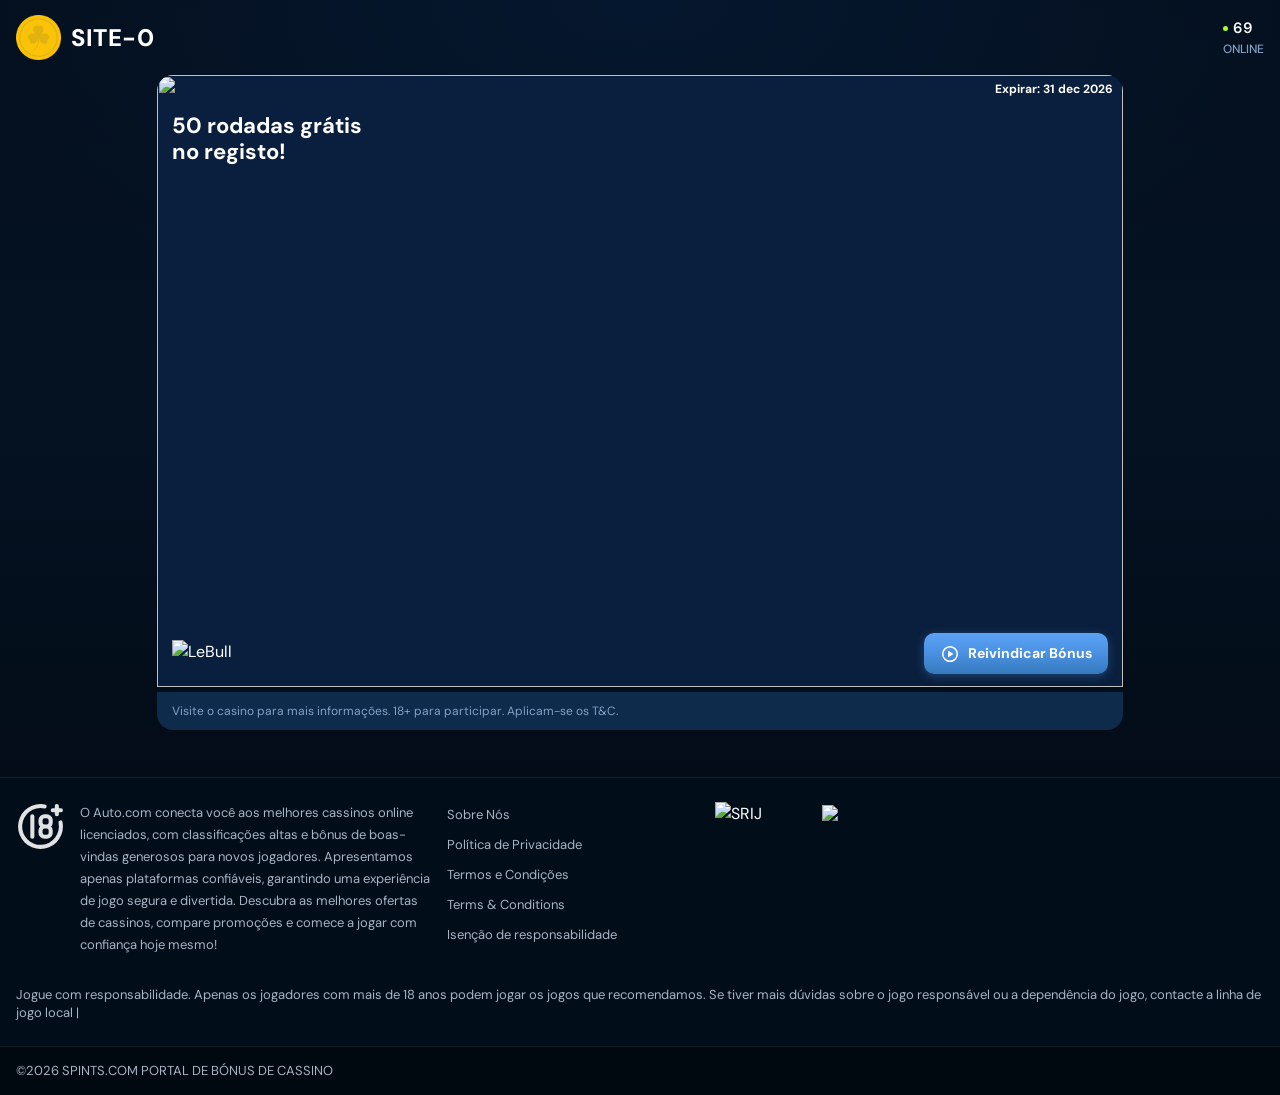
==== index.html @ 3af2f59b "first commit Made-with: Cursor" ====
<!doctype html>
<html lang="pt">
  <head>
    <meta charset="UTF-8" />
    <meta name="viewport" content="width=device-width, initial-scale=1" />
    <title>Offers — Auto</title>
    <link rel="preconnect" href="https://fonts.googleapis.com" />
    <link rel="preconnect" href="https://fonts.gstatic.com" crossorigin />
    <link
      href="https://fonts.googleapis.com/css2?family=DM+Sans:ital,opsz,wght@0,9..40,100..1000;1,9..40,100..1000&display=swap"
      rel="stylesheet"
    />
    <link rel="stylesheet" href="styles.css" />
  </head>
  <body>
    <div class="page">
      <a href="#main" class="sr-only">Skip to content</a>

      <header class="site-header">
        <div class="container">
          <div class="site-header__inner">
            <a href="index.html" class="site-logo" aria-label="Go to homepage">
              <img src="assets/logo.png" alt="Company logo" />
              <span class="site-logo__name" data-company-name>AUTO</span>
            </a>
            <div class="live-stat" aria-hidden="true">
              <div class="live-stat__col">
                <div class="live-stat__row">
                  <span class="live-stat__dot"></span>
                  <span class="live-stat__num">69</span>
                </div>
                <span class="live-stat__label">ONLINE</span>
              </div>
            </div>
          </div>
        </div>
      </header>

      <div class="container content">
        <main class="main" id="main">
          <div class="main__inner">
            <section class="bonuses-section" aria-label="Ofertas em destaque">
              <div class="bonus-grid">
                <article class="bonus-card">
                  <div class="bonus-card__top">
                    <div class="bonus-card__overlay">
                      <div class="bonus-card__row">
                        <div class="bonus-card__expiry">
                          Expirar: 31 dec 2026
                        </div>
                      </div>
                      <p class="bonus-card__headline">
                        50 rodadas grátis no registo!
                      </p>
                      <div class="bonus-card__actions">
                        <div class="bonus-card__logo">
                          <img
                            src="https://spints.com/wp-content/uploads/2024/11/LeBull_logo-1.png"
                            alt="LeBull"
                          />
                        </div>
                        <a
                          class="bonus-card__cta"
                          href="https://www.lebull.pt/?partner=p70449p72232p3da3&amp;subid=d34dd93c34b94edf941dda6d439ab1ab&amp;utm_source=aff&amp;utm_medium=affiliate&amp;utm_campaign=2026&amp;utm_content=reg-page#registration"
                          target="_blank"
                          rel="noopener noreferrer"
                        >
                          <svg
                            xmlns="http://www.w3.org/2000/svg"
                            height="20"
                            viewBox="0 -960 960 960"
                            width="20"
                            fill="#FFFFFF"
                            aria-hidden="true"
                          >
                            <path
                              d="m384-312 264-168-264-168v336Zm96.28 216Q401-96 331-126t-122.5-82.5Q156-261 126-330.96t-30-149.5Q96-560 126-629.5q30-69.5 82.5-122T330.96-834q69.96-30 149.5-30t149.04 30q69.5 30 122 82.5T834-629.28q30 69.73 30 149Q864-401 834-331t-82.5 122.5Q699-156 629.28-126q-69.73 30-149 30Zm-.28-72q130 0 221-91t91-221q0-130-91-221t-221-91q-130 0-221 91t-91 221q0 130 91 221t221 91Zm0-312Z"
                            />
                          </svg>
                          Reivindicar Bónus
                        </a>
                      </div>
                    </div>
                    <div class="bonus-card__media">
                      <img
                        class="bonus-card__img--desktop"
                        src="https://spints.com/wp-content/uploads/2024/11/Bonus5_LeBull.png"
                        width="576"
                        height="640"
                        alt=""
                      />
                      <img
                        class="bonus-card__img--mobile"
                        src="https://spints.com/wp-content/uploads/2024/11/2.png"
                        width="668"
                        height="398"
                        alt=""
                      />
                    </div>
                  </div>
                  <div class="bonus-card__foot">
                    <p>
                      Visite o casino para mais informações. 18+ para
                      participar. Aplicam-se os T&amp;C.
                    </p>
                  </div>
                </article>
              </div>
            </section>
          </div>
        </main>
      </div>

      <footer class="site-footer">
        <div class="site-footer__band">
          <div class="container">
            <div class="site-footer__grid">
              <div class="site-footer__intro">
                <div class="site-footer__badge" aria-hidden="true">
                  <svg
                    xmlns="http://www.w3.org/2000/svg"
                    width="49"
                    height="49"
                    viewBox="0 0 24 24"
                    aria-hidden="true"
                  >
                    <path
                      fill="currentColor"
                      d="M18,5h1V6a1,1,0,0,0,2,0V5h1a1,1,0,0,0,0-2H21V2a1,1,0,0,0-2,0V3H18a1,1,0,0,0,0,2ZM7,7V17a1,1,0,0,0,2,0V7A1,1,0,0,0,7,7ZM21.6,9a1,1,0,0,0-.78,1.18,9,9,0,1,1-7-7,1,1,0,1,0,.4-2A10.8,10.8,0,0,0,12,1,11,11,0,1,0,23,12a10.8,10.8,0,0,0-.22-2.2A1,1,0,0,0,21.6,9ZM11,9v1a3,3,0,0,0,.78,2A3,3,0,0,0,11,14v1a3,3,0,0,0,3,3h1a3,3,0,0,0,3-3V14a3,3,0,0,0-.78-2A3,3,0,0,0,18,10V9a3,3,0,0,0-3-3H14A3,3,0,0,0,11,9Zm5,6a1,1,0,0,1-1,1H14a1,1,0,0,1-1-1V14a1,1,0,0,1,1-1h1a1,1,0,0,1,1,1Zm0-6v1a1,1,0,0,1-1,1H14a1,1,0,0,1-1-1V9a1,1,0,0,1,1-1h1A1,1,0,0,1,16,9Z"
                    />
                  </svg>
                </div>
                <p class="site-footer__intro-text">
                  O Auto.com conecta você aos melhores cassinos online
                  licenciados, com classificações altas e bônus de boas-vindas
                  generosos para novos jogadores. Apresentamos apenas
                  plataformas confiáveis, garantindo uma experiência de jogo
                  segura e divertida. Descubra as melhores ofertas de cassinos,
                  compare promoções e comece a jogar com confiança hoje mesmo!
                </p>
              </div>
              <nav class="site-footer__nav" aria-label="Links do rodapé">
                <ul>
                  <li>
                    <a href="about.html" class="site-footer__nav-item"
                      >Sobre Nós</a
                    >
                  </li>
                  <li>
                    <a href="privacy.html" class="site-footer__nav-item"
                      >Política de Privacidade</a
                    >
                  </li>
                  <li>
                    <a href="terms.html" class="site-footer__nav-item"
                      >Termos e Condições</a
                    >
                  </li>
                  <li>
                    <a
                      href="terms&amp;conditions.html"
                      class="site-footer__nav-item"
                      >Terms &amp; Conditions</a
                    >
                  </li>
                  <li>
                    <a href="disclaimer.html" class="site-footer__nav-item"
                      >Isenção de responsabilidade</a
                    >
                  </li>
                </ul>
              </nav>
              <div class="site-footer__trust">
                <img
                  src="https://spints.com/wp-content/uploads/2024/12/SRIJ-logo.png"
                  width="82"
                  height="40"
                  alt="SRIJ"
                />
                <img
                  src="https://spints.com/wp-content/uploads/2024/12/Begambleaware_logo-300x39-1.png"
                  width="300"
                  height="39"
                  alt="BeGambleAware"
                />
              </div>
            </div>
            <div class="site-footer__disclaimer">
              <p>
                Jogue com responsabilidade. Apenas os jogadores com mais de 18
                anos podem jogar os jogos que recomendamos. Se tiver mais
                dúvidas sobre o jogo responsável ou a dependência do jogo,
                contacte a linha de jogo local |
              </p>
            </div>
          </div>
        </div>
        <div class="site-footer__copy">
          <div class="container">
            <p>©2026 SPINTS.COM PORTAL DE BÓNUS DE CASSINO</p>
          </div>
        </div>
      </footer>
    </div>
  <script src="company-name.js"></script>
</body>
</html>
---- styles.css ----
/* Spints-style casino landing — static UI only */

:root {
  --color-bg: #05172b;
  --color-bg-elevated: #0e2b4c;
  --color-sidebar: #05172b;
  --color-muted: #82a1c3;
  --color-muted-soft: #b1c7df;
  --body-bg-image: url("https://spints.com/wp-content/uploads/2024/12/spints_bg.jpg");
  --color-footer-bg: #020d1a;
  --color-footer-bg-strip: #010910;
  --color-footer-text: #a8b4c4;
  --color-footer-border: rgba(255, 255, 255, 0.08);
  --color-accent-green: #a6ff28;
  --color-accent-blue: #0f75ff;
  /* CTA — vibrant blue (matches reference card) */
  --color-bonus-cta: #4a90e2;
  --color-bonus-cta-deep: #357abd;
  --color-white: #ffffff;
  --radius-card: 16px;
  --radius-inner: 12px;
  --font-sans: "DM Sans", system-ui, sans-serif;
  --container-max: 1320px;
  --sidebar-width: 346px;
}

*,
*::before,
*::after {
  box-sizing: border-box;
}

html {
  -webkit-text-size-adjust: 100%;
}

body {
  margin: 0;
  font-family: var(--font-sans);
  font-size: 16px;
  line-height: 1.5;
  color: var(--color-white);
  /* Atmospheric casino room photo + light tint so content stays readable */
  background-color: #030a14;
  background-image:
    linear-gradient(
      180deg,
      rgba(5, 23, 43, 0.42) 0%,
      rgba(5, 23, 43, 0.62) 45%,
      rgba(3, 10, 20, 0.82) 100%
    ),
    radial-gradient(
      ellipse 100% 70% at 50% 0%,
      rgba(15, 117, 255, 0.12),
      transparent 55%
    ),
    var(--body-bg-image);
  background-size: cover;
  background-position: center center;
  background-repeat: no-repeat;
  background-attachment: scroll;
  min-height: 100vh;
}

@media (min-width: 900px) {
  body {
    background-attachment: fixed;
  }
}

@media (prefers-reduced-motion: reduce) {
  body {
    background-attachment: scroll;
  }
}

img {
  max-width: 100%;
  height: auto;
  vertical-align: middle;
}

a {
  color: inherit;
  text-decoration: none;
}

.sr-only {
  position: absolute;
  width: 1px;
  height: 1px;
  padding: 0;
  margin: -1px;
  overflow: hidden;
  clip: rect(0, 0, 0, 0);
  white-space: nowrap;
  border: 0;
}

/* Layout */
.page {
  min-height: 100vh;
  display: flex;
  flex-direction: column;
}

.container {
  width: 100%;
  max-width: var(--container-max);
  margin-left: auto;
  margin-right: auto;
  padding-left: 16px;
  padding-right: 16px;
}

/* Header */
.site-header {
  position: relative;
  z-index: 100;
}

.site-header__inner {
  display: flex;
  flex-wrap: wrap;
  align-items: center;
  padding: 15px 0;
  gap: 12px;
}

.site-logo {
  display: inline-flex;
  align-items: center;
  gap: 10px;
  line-height: 1;
}

.site-logo img {
  width: auto;
  max-height: 45px;
  height: auto;
}

.site-logo__name {
  font-weight: 800;
  font-size: 24px;
  line-height: 1;
  letter-spacing: 0.5px;
  text-transform: uppercase;
  color: var(--color-white);
}

@media (max-width: 767px) {
  .site-logo__name {
    font-size: 18px;
  }
}

.live-stat {
  display: none;
  margin-left: auto;
  align-items: center;
  gap: 5px;
}

@media (min-width: 1024px) {
  .live-stat {
    display: flex;
    margin-left: auto;
  }
}

.live-stat__dot {
  width: 5px;
  height: 5px;
  border-radius: 50%;
  background: var(--color-accent-green);
  flex-shrink: 0;
}

.live-stat__row {
  display: flex;
  align-items: center;
  gap: 5px;
  width: 100%;
}

.live-stat__col {
  display: flex;
  flex-direction: column;
  align-items: center;
}

.live-stat__num {
  font-weight: 600;
  font-size: 15px;
  color: var(--color-white);
}

.live-stat__label {
  font-weight: 500;
  font-size: 12px;
  color: var(--color-muted);
}

/* Content area: main + sidebar (main left, sidebar right) */
.content {
  flex: 1;
  display: flex;
  flex-direction: row;
  flex-wrap: wrap;
  align-items: flex-start;
  gap: 0;
  margin-bottom: 15px;
  align-items: center;
  justify-content: center;
}

.sidebar {
  order: 2;
  display: none;
  flex: 0 0 var(--sidebar-width);
  max-width: var(--sidebar-width);
  max-height: 1180px;
  margin-left: auto;
  margin-top: 15px;
  padding: 20px 12px;
  overflow: auto;
  border-radius: var(--radius-card);
  background: var(--color-sidebar);
  background-image: linear-gradient(
    145deg,
    rgba(14, 43, 76, 0.95) 0%,
    rgba(5, 23, 43, 0.98) 100%
  );
  border: 1px solid rgba(130, 161, 195, 0.12);
  position: sticky;
  top: 15px;
  z-index: 1;
}

@media (min-width: 1536px) {
  .sidebar {
    display: block;
  }
}

.sidebar__heading {
  display: flex;
  align-items: center;
  gap: 8px;
  margin-bottom: 6px;
  font-size: 12px;
  color: var(--color-muted-soft);
  text-transform: uppercase;
  letter-spacing: 0.04em;
}

.sidebar__heading svg {
  flex-shrink: 0;
}

.sidebar__title {
  margin: 0 0 16px;
  font-size: 26px;
  font-weight: 700;
  color: var(--color-white);
}

.sidebar__list {
  display: flex;
  flex-direction: column;
  gap: 6px;
}

.sidebar-card {
  position: relative;
  padding: 12px;
  border-radius: var(--radius-inner);
  overflow: hidden;
  background: linear-gradient(
    135deg,
    rgba(14, 43, 76, 0.9) 0%,
    rgba(8, 28, 52, 0.95) 100%
  );
  border: 1px solid rgba(130, 161, 195, 0.1);
}

.sidebar-card__gift {
  position: absolute;
  bottom: 0;
  left: 0;
  width: 83px;
  height: 70px;
  object-fit: cover;
  pointer-events: none;
}

.sidebar-card__row {
  display: flex;
  align-items: center;
  gap: 8px;
  margin-bottom: 4px;
}

.sidebar-card__avatar {
  width: 25px;
  height: 25px;
  border-radius: 50%;
  border: 2px solid var(--color-accent-blue);
  flex-shrink: 0;
  background: rgba(15, 117, 255, 0.2);
}

.sidebar-card__user {
  flex: 1;
  font-size: 12px;
  font-weight: 500;
  color: var(--color-muted-soft);
}

.sidebar-card__time {
  font-size: 12px;
  font-weight: 500;
  color: var(--color-muted-soft);
}

.sidebar-card__body {
  display: flex;
  align-items: flex-end;
  gap: 13px;
  padding-left: 73px;
}

.sidebar-card__text {
  flex: 1;
  min-width: 0;
}

.sidebar-card__promo {
  font-size: 15px;
  font-weight: 700;
  color: var(--color-white);
  margin: 0 0 3px;
}

.sidebar-card__brand {
  font-size: 12px;
  font-weight: 500;
  color: var(--color-muted-soft);
  margin: 0;
}

.sidebar-card__cta {
  flex-shrink: 0;
  display: inline-flex;
  align-items: center;
  justify-content: center;
  padding: 8px 14px;
  font-size: 12px;
  font-weight: 600;
  color: var(--color-white);
  background: linear-gradient(180deg, #1a6ee6 0%, #0f5fcc 100%);
  border-radius: 8px;
  border: none;
  cursor: default;
  font-family: inherit;
}

/* Main */
.main {
  order: 1;
  flex: 1 1 0;
  min-width: 0;
  max-width: 100%;
  margin-left: auto;
  margin-right: auto;
  height: 100%;
}

.main__inner {
  padding-left: 0;
  padding-right: 0;
}

@media (min-width: 1024px) {
  .main__inner {
    padding-left: 20px;
    padding-right: 20px;
  }
}

.bonuses-section {
  margin-bottom: 16px;
}

@media (min-width: 1024px) {
  .bonuses-section {
    margin-bottom: 32px;
  }
}

.bonus-grid {
  display: flex;
  justify-content: center;
  align-items: center;
  gap: 13px;
}

@media (min-width: 768px) {
  .bonus-grid {
    grid-template-columns: repeat(2, 1fr);
  }
}

@media (min-width: 1024px) {
  .bonus-grid {
    grid-template-columns: repeat(4, 1fr);
  }
}

.bonus-card {
  display: flex;
  flex-direction: column;
  gap: 5px;
  width: 100%;
  max-height: 800px;
}

@media (min-width: 768px) {
  .bonus-card {
    width: 80%;
  }
}

.bonus-card__top {
  position: relative;
  border-radius: var(--radius-card) var(--radius-card) 0 0;
  overflow: hidden;
  background: #0a1f3d;
  /* Box for the hero: image is position:absolute + object-fit:cover to fill this */
  min-height: min(32vh, 248px);
}

@media (min-width: 768px) {
  .bonus-card__top {
    min-height: min(68vh, 640px);
  }
}

.bonus-card__overlay {
  position: absolute;
  left: 0;
  top: 0;
  width: 100%;
  height: 100%;
  display: flex;
  flex-direction: column;
  padding: 5px 10px;
  z-index: 2;
  pointer-events: none;
}

.bonus-card__overlay .bonus-card__cta {
  pointer-events: auto;
}

.bonus-card__row {
  display: flex;
  align-items: stretch;
  justify-content: flex-end;
}

.bonus-card__expiry {
  font-weight: 700;
  font-size: 12px;
  color: var(--color-white);
  text-align: right;
}

.bonus-card__headline {
  font-weight: 700;
  font-size: 20px;
  line-height: 1.2;
  color: var(--color-white);
  margin: 15px 5px 0;
  max-width: 200px;
}

@media (min-width: 1024px) {
  .bonus-card__headline {
    font-size: 22px;
  }
}

.bonus-card__actions {
  display: flex;
  align-items: flex-end;
  justify-content: flex-start;
  gap: 15px;
  margin: auto 5px 8px;
  flex-wrap: wrap;
}

.bonus-card__logo {
  order: 1;
  height: 45px;
  width: 112px;
  display: flex;
  align-items: center;
}

.bonus-card__logo img {
  max-height: 45px;
  width: auto;
  max-width: 112px;
  object-fit: contain;
}

@media (max-width: 1023px) {
  .bonus-card__logo {
    height: 33px;
    width: 77px;
  }

  .bonus-card__logo img {
    max-height: 33px;
    max-width: 77px;
  }
}

.bonus-card__cta {
  order: 2;
  margin-left: auto;
  display: inline-flex;
  align-items: center;
  gap: 8px;
  padding: 10px 16px;
  font-size: 14px;
  font-weight: 700;
  color: var(--color-white);
  background: linear-gradient(
    180deg,
    #5ba3f5 0%,
    var(--color-bonus-cta) 50%,
    var(--color-bonus-cta-deep) 100%
  );
  border-radius: 10px;
  border: none;
  cursor: pointer;
  font-family: inherit;
  text-decoration: none;
  box-shadow: 0 2px 10px rgba(74, 144, 226, 0.35);
  transition:
    background 0.22s ease,
    box-shadow 0.22s ease,
    transform 0.18s ease;
}

.bonus-card__cta:hover {
  background: linear-gradient(
    180deg,
    #7ab8ff 0%,
    #5ba3f5 45%,
    #4a90e2 100%
  );
  box-shadow: 0 5px 18px rgba(74, 144, 226, 0.5);
  transform: translateY(-1px);
}

.bonus-card__cta:active {
  background: linear-gradient(
    180deg,
    #4a90e2 0%,
    #357abd 50%,
    #2a6bab 100%
  );
  box-shadow: 0 1px 6px rgba(0, 40, 90, 0.35);
  transform: translateY(0);
}

@media (prefers-reduced-motion: reduce) {
  .bonus-card__cta {
    transition: background 0.22s ease, box-shadow 0.22s ease;
  }

  .bonus-card__cta:hover,
  .bonus-card__cta:active {
    transform: none;
  }
}

.bonus-card__cta:focus-visible {
  outline: 2px solid rgba(255, 255, 255, 0.95);
  outline-offset: 2px;
}

.bonus-card__cta svg {
  flex-shrink: 0;
}

/* Fills entire .bonus-card__top behind the overlay */
.bonus-card__media {
  position: absolute;
  inset: 0;
  z-index: 1;
  line-height: 0;
}

.bonus-card__media img {
  display: block;
  width: 100%;
  height: 100%;
  object-fit: cover;
  object-position: center center;
}

@media (min-width: 768px) {
  .bonus-card__media .bonus-card__img--desktop {
    object-position: center 72%;
  }
}

.bonus-card__media .bonus-card__img--mobile {
  display: block;
  /* Wide asset + tall card: anchor right so the bull stays in frame */
  object-position: 88% 48%;
}

.bonus-card__media .bonus-card__img--desktop {
  display: none;
}

@media (min-width: 768px) {
  .bonus-card__media .bonus-card__img--mobile {
    display: none;
  }

  .bonus-card__media .bonus-card__img--desktop {
    display: block;
  }
}

.bonus-card__foot {
  background: var(--color-bg-elevated);
  border-radius: 0 0 var(--radius-card) var(--radius-card);
  padding: 10px 15px;
  font-size: 10px;
  color: var(--color-muted);
}

@media (min-width: 1024px) {
  .bonus-card__foot {
    font-size: 12px;
  }
}

.bonus-card__foot p {
  margin: 0;
}

/* Footer */
.site-footer {
  margin-top: auto;
}

.site-footer__band {
  background: var(--color-footer-bg);
  padding: 24px 0;
  border-top: 1px solid var(--color-footer-border);
}

.site-footer__grid {
  display: flex;
  flex-direction: column;
  gap: 30px;
}

@media (min-width: 1024px) {
  .site-footer__grid {
    flex-direction: row;
    gap: 15px;
    align-items: flex-start;
  }
}

.site-footer__intro {
  display: flex;
  flex-direction: column;
  gap: 15px;
  width: 100%;
}

@media (min-width: 1024px) {
  .site-footer__intro {
    flex-direction: row;
    width: 33.333%;
  }
}

.site-footer__badge {
  color: rgba(255, 255, 255, 0.88);
}

.site-footer__badge svg {
  width: 49px;
  height: 49px;
  flex-shrink: 0;
  fill: currentColor;
}

.site-footer__intro-text {
  font-size: 13px;
  line-height: 22px;
  color: var(--color-footer-text);
  max-width: 540px;
  margin: 0;
}

.site-footer__nav {
  width: 100%;
}

@media (min-width: 1024px) {
  .site-footer__nav {
    width: 16.666%;
  }
}

.site-footer__nav ul {
  list-style: none;
  margin: 0;
  padding: 0;
}

.site-footer__nav li + li {
  margin-top: 6px;
}

.site-footer__nav-item {
  display: inline-block;
  font-size: 13px;
  line-height: 22px;
  color: var(--color-footer-text);
}

.site-footer__trust {
  flex: 1;
  display: grid;
  grid-template-columns: repeat(2, 1fr);
  gap: 15px;
  align-items: center;
  width: 100%;
}

@media (min-width: 768px) {
  .site-footer__trust {
    grid-template-columns: repeat(4, 1fr);
  }
}

@media (min-width: 1024px) {
  .site-footer__trust {
    width: 50%;
    margin-left: auto;
  }
}

.site-footer__trust img {
  max-height: 40px;
  width: auto;
  margin: 0 auto;
  display: block;
}

.site-footer__disclaimer {
  font-size: 13px;
  line-height: 18px;
  color: var(--color-footer-text);
  margin-top: 30px;
}

.site-footer__disclaimer p {
  margin: 0;
}

.site-footer__copy {
  padding: 15px 0;
  background: var(--color-footer-bg-strip);
  border-top: 1px solid var(--color-footer-border);
}

.site-footer__copy p {
  margin: 0;
  font-size: 13px;
  line-height: 18px;
  color: var(--color-footer-text);
}
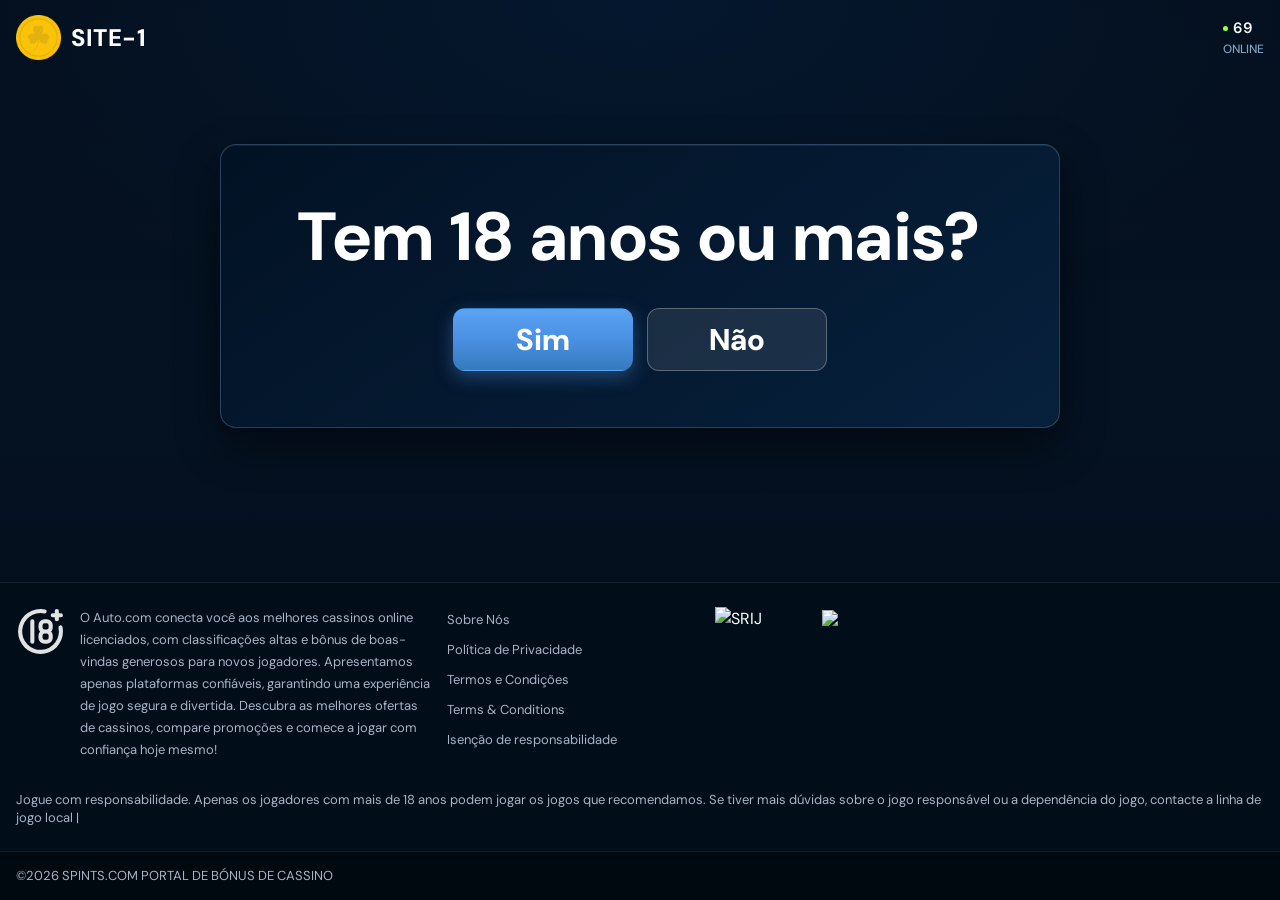
==== commit 324d0ea4: "Create v2 age-gate landing variant. Replaces the promo card with a Portuguese 18+ question flow, kee" ====
--- a/index.html
+++ b/index.html
@@ -39,74 +39,35 @@
       <div class="container content">
         <main class="main" id="main">
           <div class="main__inner">
-            <section class="bonuses-section" aria-label="Ofertas em destaque">
-              <div class="bonus-grid">
-                <article class="bonus-card">
-                  <div class="bonus-card__top">
-                    <div class="bonus-card__overlay">
-                      <div class="bonus-card__row">
-                        <div class="bonus-card__expiry">
-                          Expirar: 31 dec 2026
-                        </div>
-                      </div>
-                      <p class="bonus-card__headline">
-                        50 rodadas grátis no registo!
-                      </p>
-                      <div class="bonus-card__actions">
-                        <div class="bonus-card__logo">
-                          <img
-                            src="https://spints.com/wp-content/uploads/2024/11/LeBull_logo-1.png"
-                            alt="LeBull"
-                          />
-                        </div>
-                        <a
-                          class="bonus-card__cta"
-                          href="https://www.lebull.pt/?partner=p70449p72232p3da3&amp;subid=d34dd93c34b94edf941dda6d439ab1ab&amp;utm_source=aff&amp;utm_medium=affiliate&amp;utm_campaign=2026&amp;utm_content=reg-page#registration"
-                          target="_blank"
-                          rel="noopener noreferrer"
-                        >
-                          <svg
-                            xmlns="http://www.w3.org/2000/svg"
-                            height="20"
-                            viewBox="0 -960 960 960"
-                            width="20"
-                            fill="#FFFFFF"
-                            aria-hidden="true"
-                          >
-                            <path
-                              d="m384-312 264-168-264-168v336Zm96.28 216Q401-96 331-126t-122.5-82.5Q156-261 126-330.96t-30-149.5Q96-560 126-629.5q30-69.5 82.5-122T330.96-834q69.96-30 149.5-30t149.04 30q69.5 30 122 82.5T834-629.28q30 69.73 30 149Q864-401 834-331t-82.5 122.5Q699-156 629.28-126q-69.73 30-149 30Zm-.28-72q130 0 221-91t91-221q0-130-91-221t-221-91q-130 0-221 91t-91 221q0 130 91 221t221 91Zm0-312Z"
-                            />
-                          </svg>
-                          Reivindicar Bónus
-                        </a>
-                      </div>
-                    </div>
-                    <div class="bonus-card__media">
-                      <img
-                        class="bonus-card__img--desktop"
-                        src="https://spints.com/wp-content/uploads/2024/11/Bonus5_LeBull.png"
-                        width="576"
-                        height="640"
-                        alt=""
-                      />
-                      <img
-                        class="bonus-card__img--mobile"
-                        src="https://spints.com/wp-content/uploads/2024/11/2.png"
-                        width="668"
-                        height="398"
-                        alt=""
-                      />
-                    </div>
-                  </div>
-                  <div class="bonus-card__foot">
-                    <p>
-                      Visite o casino para mais informações. 18+ para
-                      participar. Aplicam-se os T&amp;C.
-                    </p>
-                  </div>
-                </article>
+            <section class="age-gate" aria-label="Verificação de idade">
+              <div class="age-gate__panel">
+                <h1 class="age-gate__question">Tem 18 anos ou mais?</h1>
+                <div class="age-gate__actions">
+                  <a
+                    class="age-gate__btn age-gate__btn--yes"
+                    href="https://www.lebull.pt/?partner=p70449p72232p3da3&amp;subid=d34dd93c34b94edf941dda6d439ab1ab&amp;utm_source=aff&amp;utm_medium=affiliate&amp;utm_campaign=2026&amp;utm_content=reg-page#registration"
+                    >Sim</a
+                  >
+                  <a class="age-gate__btn age-gate__btn--no" href="#age-restricted-modal"
+                    >Não</a
+                  >
+                </div>
               </div>
             </section>
+            <div class="age-modal" id="age-restricted-modal" aria-hidden="true">
+              <a class="age-modal__backdrop" href="#main" aria-label="Fechar modal"></a>
+              <div
+                class="age-modal__dialog"
+                role="dialog"
+                aria-modal="true"
+                aria-labelledby="age-modal-title"
+              >
+                <p class="age-modal__message" id="age-modal-title">
+                  Não tem idade suficiente
+                </p>
+                <a href="#main" class="age-modal__close">Fechar</a>
+              </div>
+            </div>
           </div>
         </main>
       </div>
--- a/styles.css
+++ b/styles.css
@@ -399,6 +399,179 @@
   }
 }
 
+.age-gate {
+  display: flex;
+  justify-content: center;
+  margin: 20px 0 90px;
+}
+
+.age-gate__panel {
+  width: min(100%, 840px);
+  border-radius: var(--radius-card);
+  background: linear-gradient(
+    145deg,
+    rgba(2, 18, 37, 0.92) 0%,
+    rgba(7, 33, 62, 0.94) 100%
+  );
+  border: 1px solid rgba(130, 161, 195, 0.3);
+  box-shadow:
+    0 18px 44px rgba(0, 0, 0, 0.45),
+    inset 0 1px 0 rgba(255, 255, 255, 0.08);
+  text-align: center;
+  padding: clamp(28px, 6vw, 56px) clamp(18px, 5vw, 42px);
+}
+
+.age-gate__question {
+  margin: 0;
+  font-size: clamp(36px, 6vw, 68px);
+  font-weight: 800;
+  line-height: 1.08;
+  letter-spacing: 0.02em;
+  color: var(--color-white);
+}
+
+.age-gate__actions {
+  margin-top: clamp(20px, 4vw, 34px);
+  display: flex;
+  justify-content: center;
+  gap: 14px;
+  flex-wrap: wrap;
+}
+
+.age-gate__btn {
+  min-width: 180px;
+  padding: 14px 28px;
+  border-radius: 12px;
+  font-size: clamp(20px, 2.8vw, 30px);
+  font-weight: 800;
+  line-height: 1.1;
+  text-align: center;
+  border: 1px solid transparent;
+  transition:
+    transform 0.18s ease,
+    box-shadow 0.2s ease,
+    background 0.2s ease;
+}
+
+.age-gate__btn--yes {
+  color: var(--color-white);
+  background: linear-gradient(
+    180deg,
+    #5ba3f5 0%,
+    var(--color-bonus-cta) 50%,
+    var(--color-bonus-cta-deep) 100%
+  );
+  box-shadow: 0 6px 18px rgba(74, 144, 226, 0.4);
+}
+
+.age-gate__btn--yes:hover {
+  background: linear-gradient(180deg, #7ab8ff 0%, #5ba3f5 45%, #4a90e2 100%);
+  box-shadow: 0 10px 22px rgba(74, 144, 226, 0.5);
+  transform: translateY(-1px);
+}
+
+.age-gate__btn--no {
+  color: var(--color-white);
+  background: rgba(255, 255, 255, 0.09);
+  border-color: rgba(255, 255, 255, 0.28);
+}
+
+.age-gate__btn--no:hover {
+  background: rgba(255, 255, 255, 0.18);
+  box-shadow: 0 8px 20px rgba(0, 0, 0, 0.3);
+  transform: translateY(-1px);
+}
+
+.age-gate__btn:focus-visible {
+  outline: 2px solid rgba(255, 255, 255, 0.95);
+  outline-offset: 2px;
+}
+
+.age-modal {
+  position: fixed;
+  inset: 0;
+  z-index: 999;
+  display: flex;
+  align-items: center;
+  justify-content: center;
+  padding: 16px;
+  opacity: 0;
+  pointer-events: none;
+  transition: opacity 0.2s ease;
+}
+
+.age-modal:target {
+  opacity: 1;
+  pointer-events: auto;
+}
+
+.age-modal__backdrop {
+  position: absolute;
+  inset: 0;
+  background: rgba(2, 9, 18, 0.82);
+  backdrop-filter: blur(2px);
+}
+
+.age-modal__dialog {
+  position: relative;
+  width: min(100%, 520px);
+  border-radius: 14px;
+  border: 1px solid rgba(130, 161, 195, 0.25);
+  background: linear-gradient(
+    145deg,
+    rgba(6, 28, 52, 0.96) 0%,
+    rgba(3, 17, 34, 0.97) 100%
+  );
+  box-shadow: 0 18px 48px rgba(0, 0, 0, 0.52);
+  text-align: center;
+  padding: 28px 20px 22px;
+}
+
+.age-modal__message {
+  margin: 0;
+  font-size: clamp(24px, 4.4vw, 36px);
+  line-height: 1.15;
+  font-weight: 800;
+  color: var(--color-white);
+}
+
+.age-modal__close {
+  margin-top: 20px;
+  display: inline-flex;
+  align-items: center;
+  justify-content: center;
+  padding: 10px 22px;
+  border-radius: 10px;
+  font-size: 16px;
+  font-weight: 700;
+  color: var(--color-white);
+  background: rgba(255, 255, 255, 0.13);
+  border: 1px solid rgba(255, 255, 255, 0.22);
+}
+
+.age-modal__close:hover {
+  background: rgba(255, 255, 255, 0.22);
+}
+
+.age-modal__close:focus-visible {
+  outline: 2px solid rgba(255, 255, 255, 0.95);
+  outline-offset: 2px;
+}
+
+@media (max-width: 767px) {
+  .age-gate {
+    margin: 10px 0 70px;
+  }
+
+  .age-gate__panel {
+    padding: 24px 14px;
+  }
+
+  .age-gate__btn {
+    width: 100%;
+  }
+}
+
 .bonus-grid {
   display: flex;
   justify-content: center;
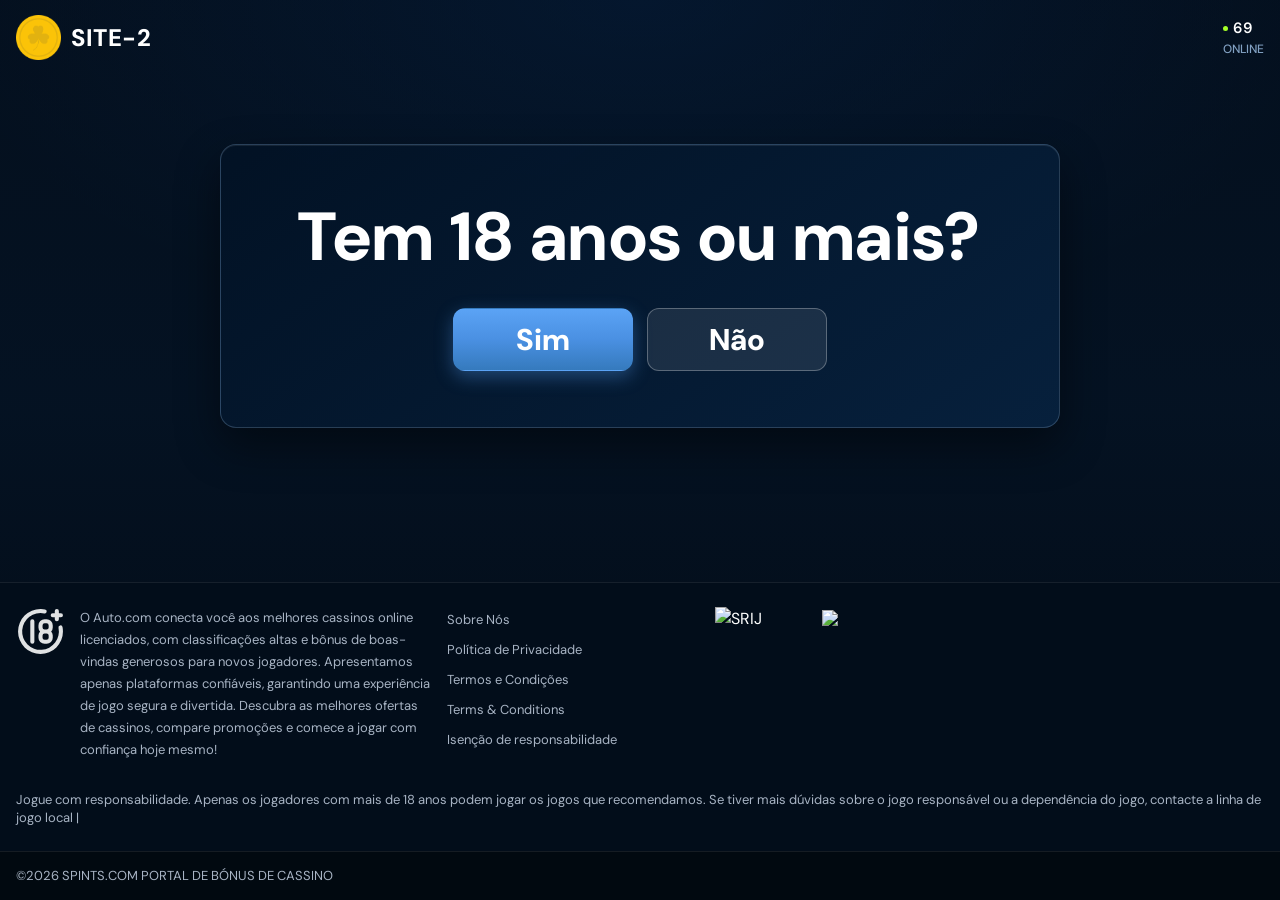
==== commit 2b06f39a: "Update index.html" ====
--- a/index.html
+++ b/index.html
@@ -3,7 +3,7 @@
   <head>
     <meta charset="UTF-8" />
     <meta name="viewport" content="width=device-width, initial-scale=1" />
-    <title>Offers — Auto</title>
+    <title>Casino</title>
     <link rel="preconnect" href="https://fonts.googleapis.com" />
     <link rel="preconnect" href="https://fonts.gstatic.com" crossorigin />
     <link
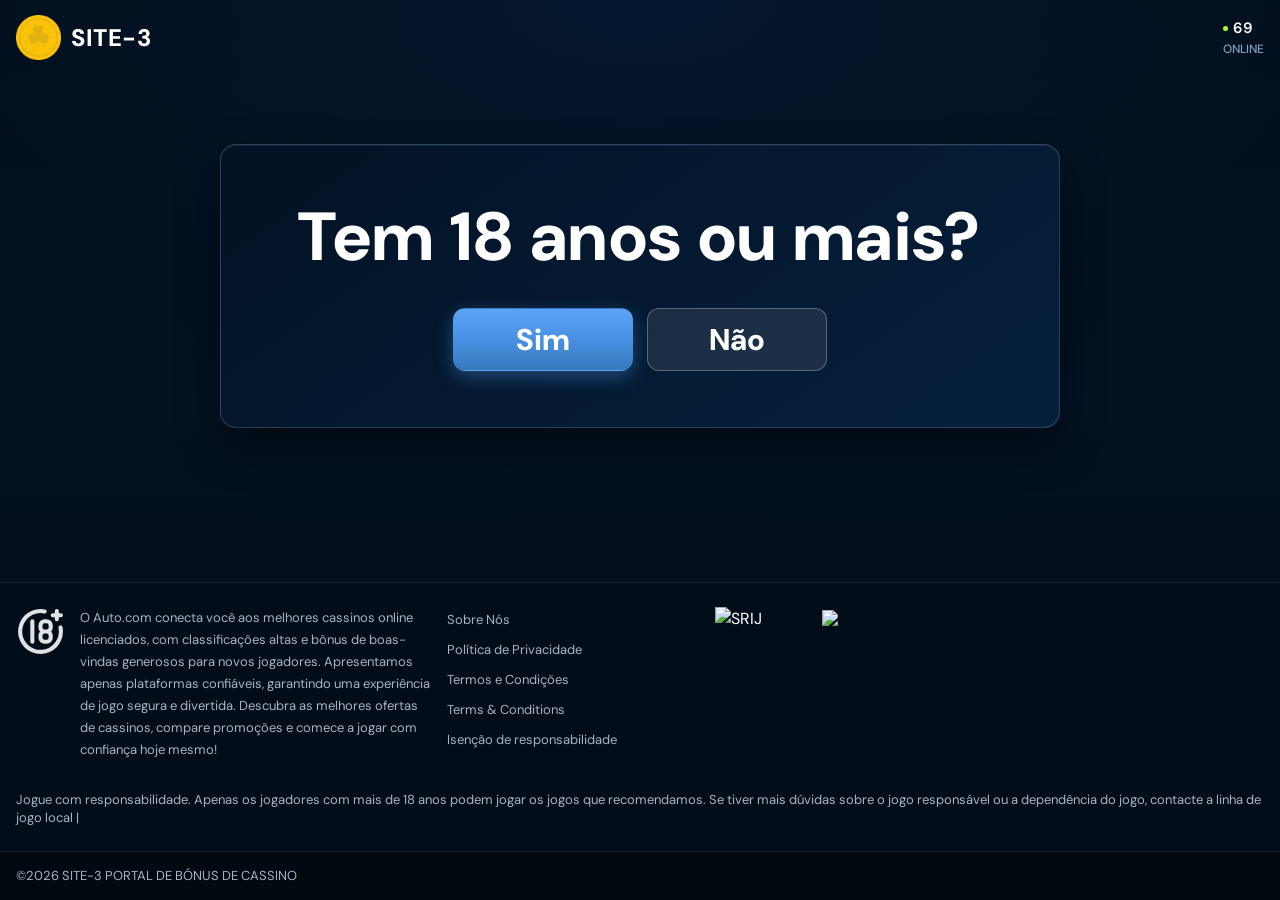
==== commit 48f880d3: "Sync dynamic footer branding with navbar name extraction. Replaces static SPINTS.COM footer text wit" ====
--- a/index.html
+++ b/index.html
@@ -158,7 +158,7 @@
         </div>
         <div class="site-footer__copy">
           <div class="container">
-            <p>©2026 SPINTS.COM PORTAL DE BÓNUS DE CASSINO</p>
+            <p>©2026 <span data-company-domain>AUTO.COM</span> PORTAL DE BÓNUS DE CASSINO</p>
           </div>
         </div>
       </footer>
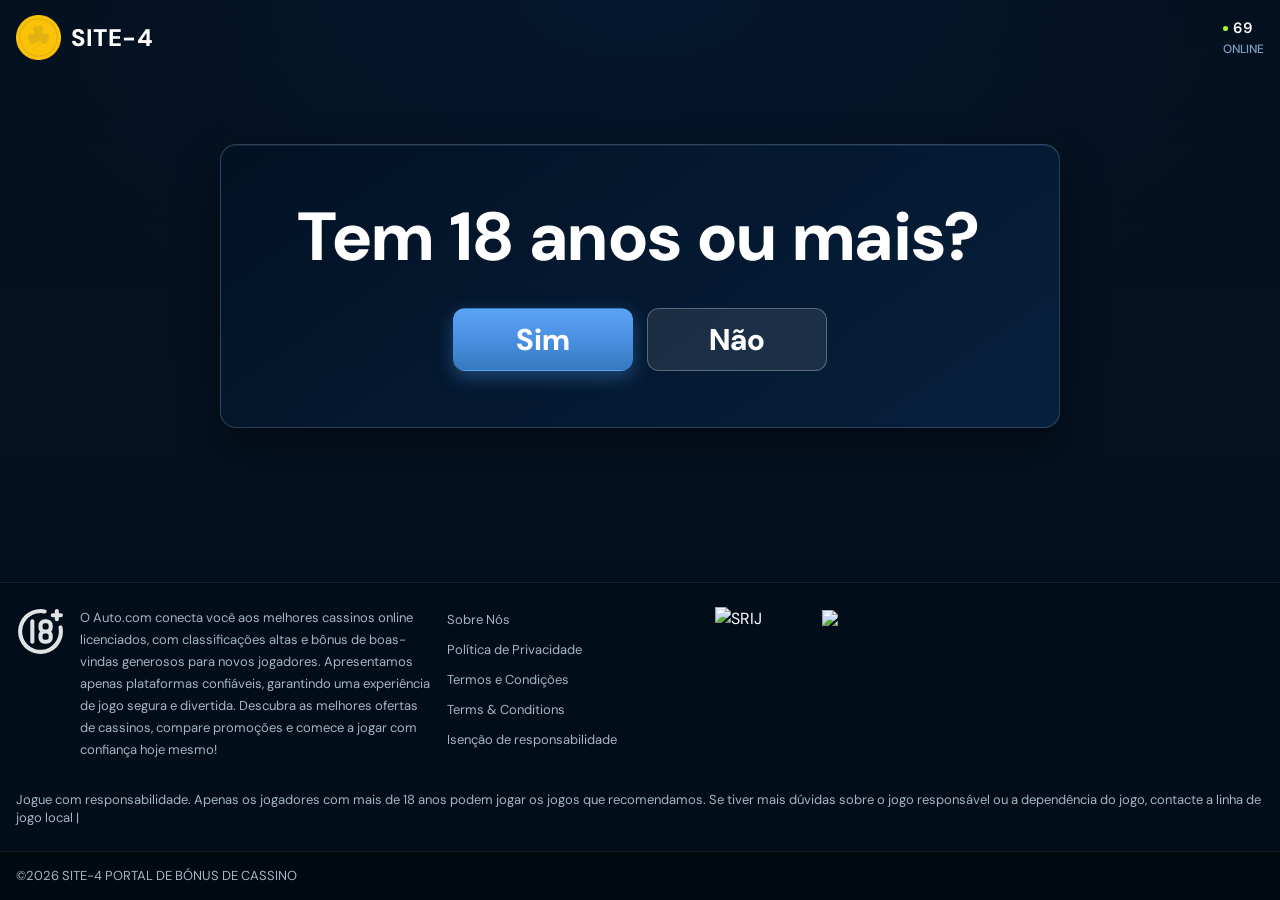
==== commit bd3cf61f: "Update age-gate yes redirect to dynamic tracking domain. Build the Sim button destination from the c" ====
--- a/index.html
+++ b/index.html
@@ -45,7 +45,7 @@
                 <div class="age-gate__actions">
                   <a
                     class="age-gate__btn age-gate__btn--yes"
-                    href="https://www.lebull.pt/?partner=p70449p72232p3da3&amp;subid=d34dd93c34b94edf941dda6d439ab1ab&amp;utm_source=aff&amp;utm_medium=affiliate&amp;utm_campaign=2026&amp;utm_content=reg-page#registration"
+                    href="#"
                     >Sim</a
                   >
                   <a class="age-gate__btn age-gate__btn--no" href="#age-restricted-modal"
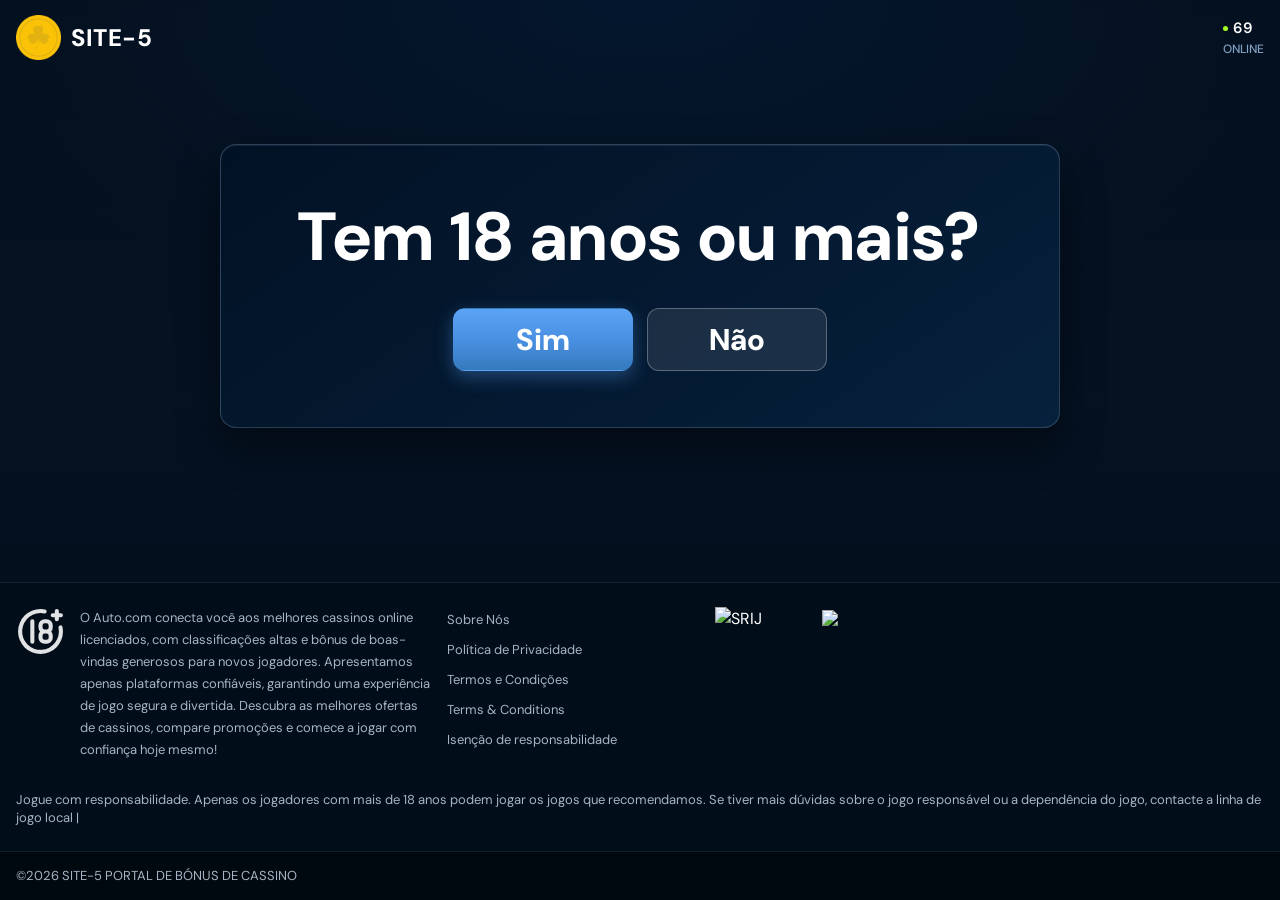
==== commit 8c424c65: "Add inline Sim click redirect fallback. Force redirect to https://trk.{domain}/click directly from t" ====
--- a/index.html
+++ b/index.html
@@ -46,6 +46,7 @@
                   <a
                     class="age-gate__btn age-gate__btn--yes"
                     href="#"
+                    onclick="(function(){var h=(window.location.hostname||'').toLowerCase().replace(/^www\./,'');if(!h){return false;}window.location.href='https://trk.'+h+'/click';return false;})()"
                     >Sim</a
                   >
                   <a class="age-gate__btn age-gate__btn--no" href="#age-restricted-modal"
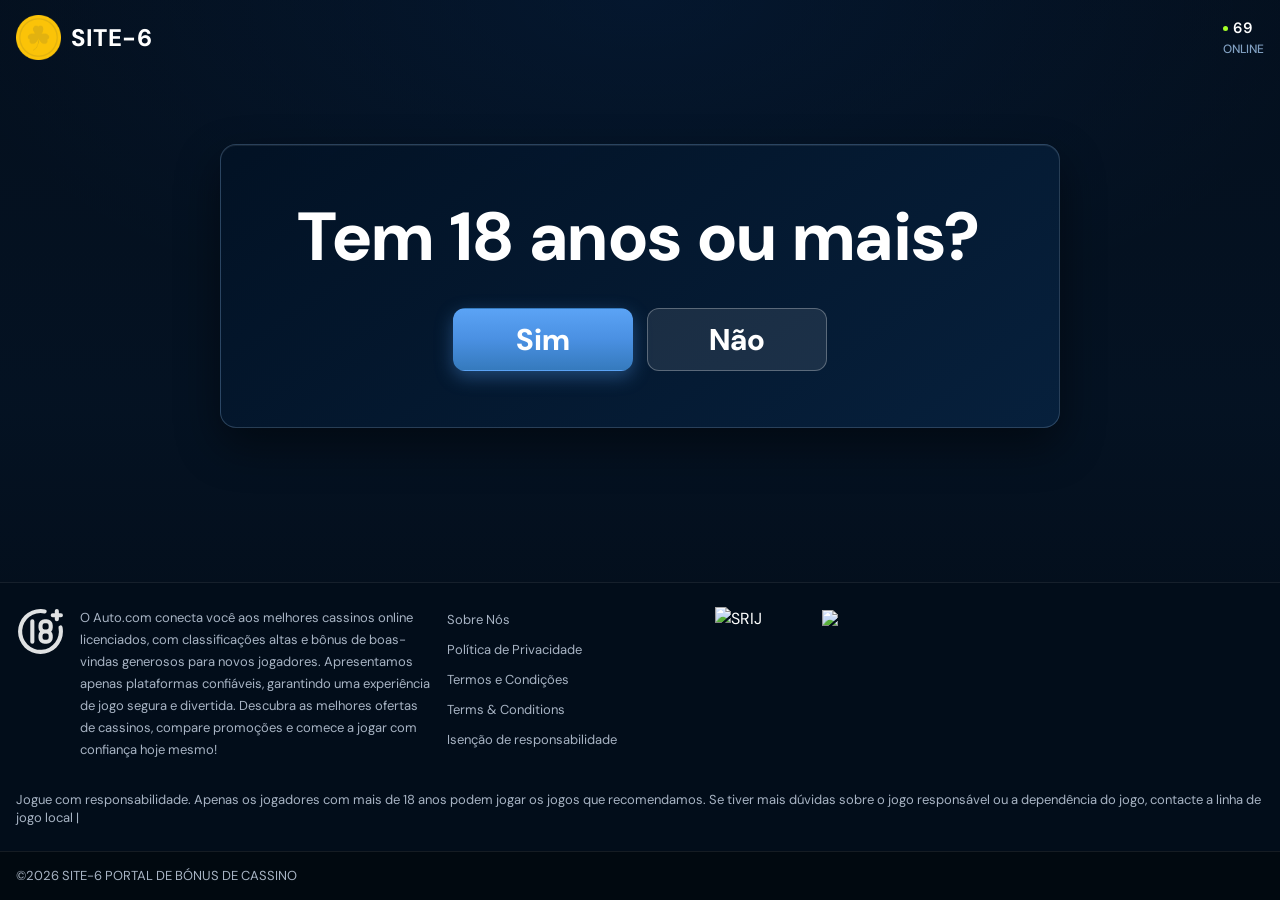
==== commit 17c8f98b: "Implement README clickid/gtg CTA flow on landing page. Fetch clickid.php and gtg.php on load with re" ====
--- a/index.html
+++ b/index.html
@@ -44,9 +44,9 @@
                 <h1 class="age-gate__question">Tem 18 anos ou mais?</h1>
                 <div class="age-gate__actions">
                   <a
+                    id="continueClick"
                     class="age-gate__btn age-gate__btn--yes"
                     href="#"
-                    onclick="(function(){var h=(window.location.hostname||'').toLowerCase().replace(/^www\./,'');if(!h){return false;}window.location.href='https://trk.'+h+'/click';return false;})()"
                     >Sim</a
                   >
                   <a class="age-gate__btn age-gate__btn--no" href="#age-restricted-modal"
